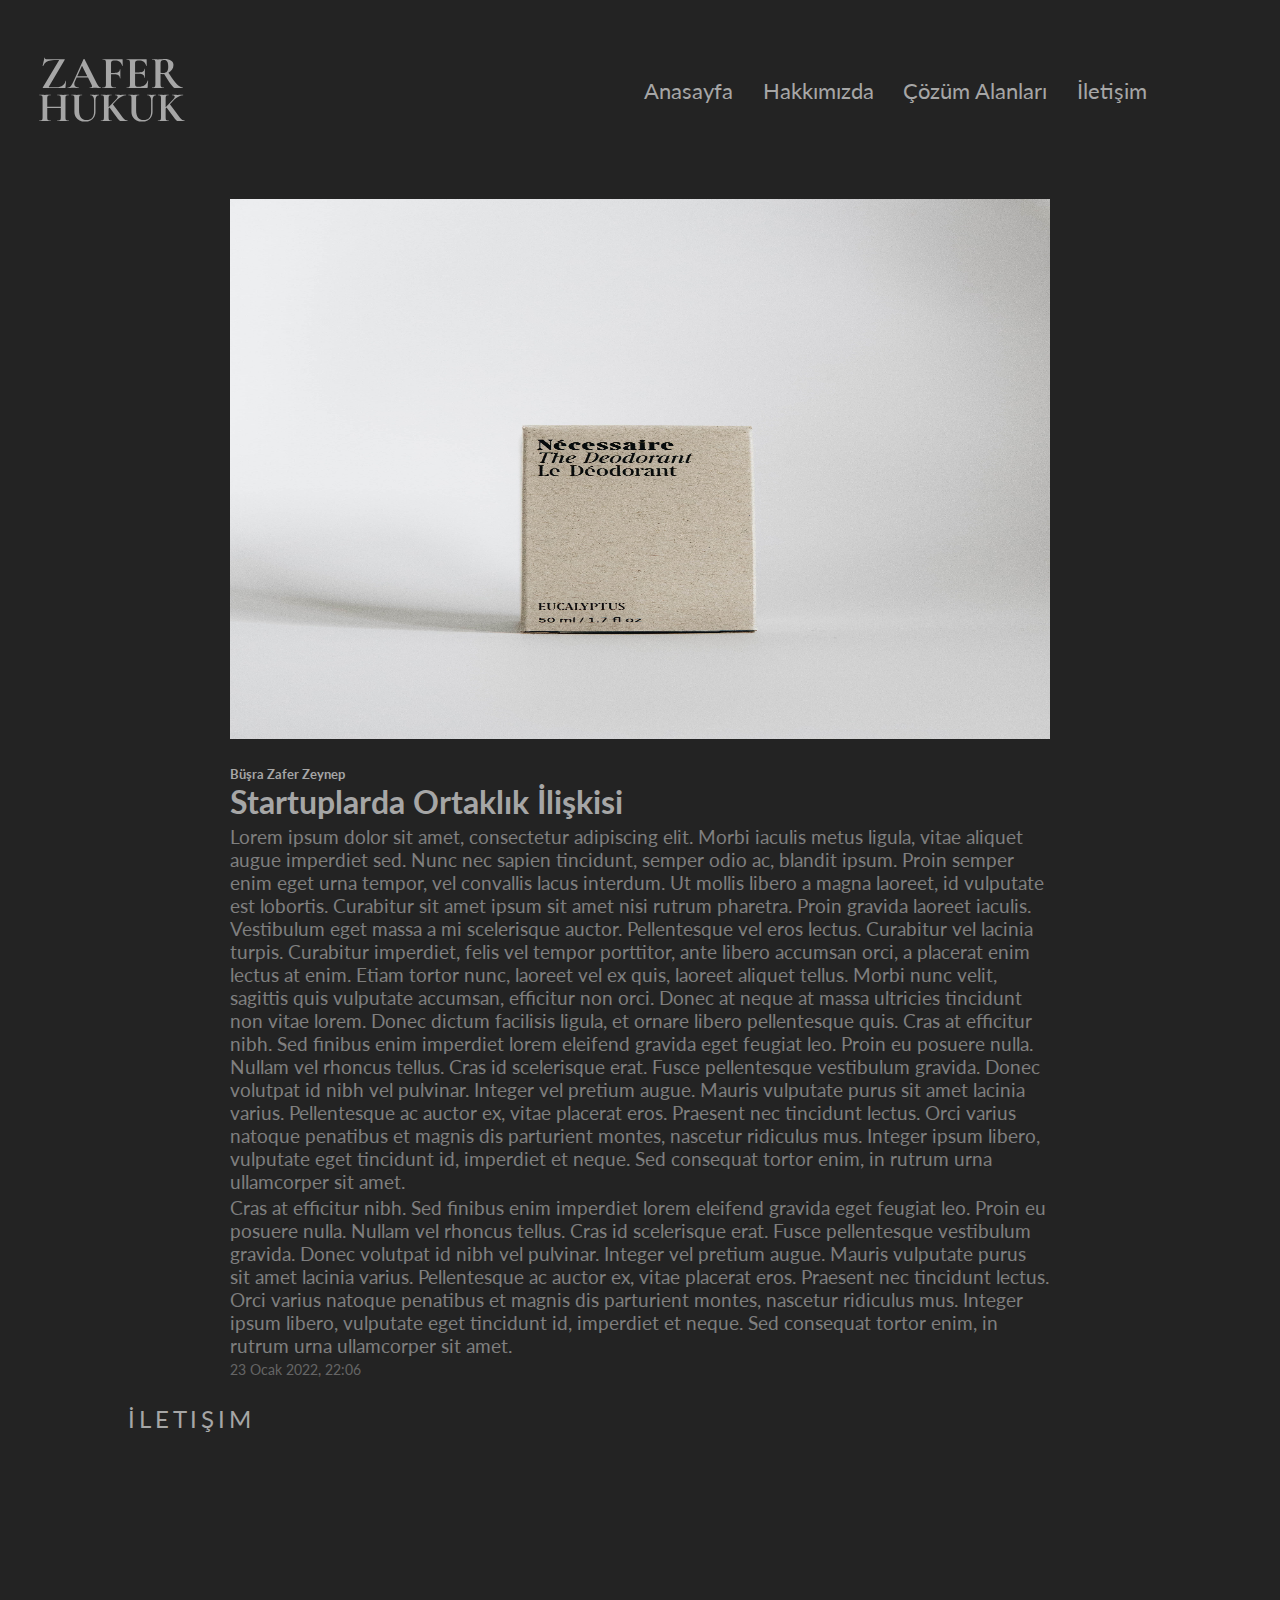
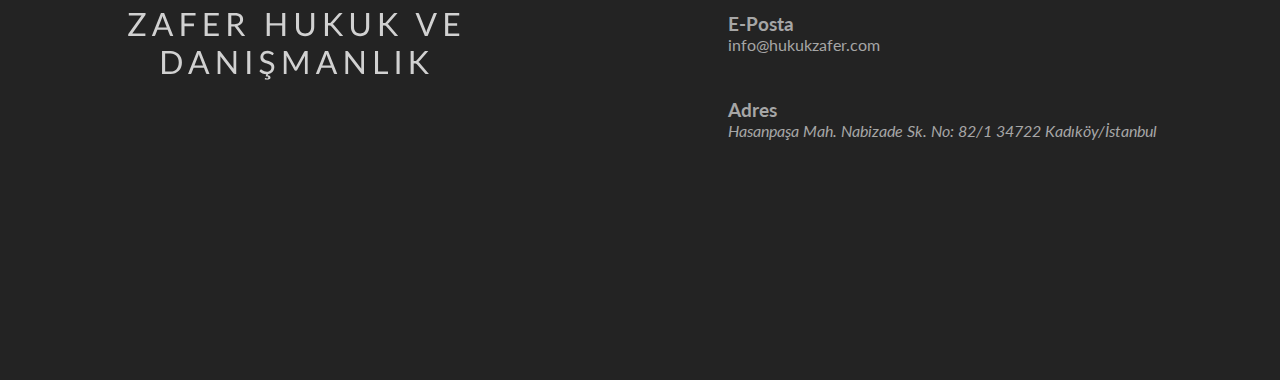
==== blog-articles/article-0.html @ 5a62aa4d "Add article-detail page" ====
<!DOCTYPE html>
<html lang="en">
<head>
    <meta charset="UTF-8">
    <meta http-equiv="X-UA-Compatible" content="IE=edge">
    <meta name="viewport" content="width=device-width, initial-scale=1.0">
    <link rel="preconnect" href="https://fonts.googleapis.com">
<link rel="preconnect" href="https://fonts.gstatic.com" crossorigin>
<link href="https://fonts.googleapis.com/css2?family=Lato:wght@300;400;700;900&display=swap" rel="stylesheet">
    <title>Hukuk Zafer</title>
    <link rel="stylesheet" href="../assets/css/style.css">
</head>
<body>
    <main id="blog-article">
        <header>
            <div class="header-brand">
                <img src="../assets/images/brand-image.svg" alt="">
            </div>
            <div class="header-nav">
                <a href="../index.html">Anasayfa</a>
                <a href="../index.html#aboutus">Hakkımızda</a>
                <a href="../index.html#solutions">Çözüm Alanları</a>
                <a href="../index.html#contact">İletişim</a>
            </div>
        </header>
        <article id="blog">
            <img src="https://keremalan.github.io/hukukzafer/assets/images/blog.jpg" alt="">
            <div class="blog-detail">
                <h5>Büşra Zafer Zeynep</h5>
                <h2>Startuplarda Ortaklık İlişkisi</h2>
                <p>Lorem ipsum dolor sit amet, consectetur adipiscing elit. Morbi iaculis metus ligula, vitae aliquet augue imperdiet sed. Nunc nec sapien tincidunt, semper odio ac, blandit ipsum. Proin semper enim eget urna tempor, vel convallis lacus interdum. Ut mollis libero a magna laoreet, id vulputate est lobortis. Curabitur sit amet ipsum sit amet nisi rutrum pharetra. Proin gravida laoreet iaculis. Vestibulum eget massa a mi scelerisque auctor. Pellentesque vel eros lectus. Curabitur vel lacinia turpis. Curabitur imperdiet, felis vel tempor porttitor, ante libero accumsan orci, a placerat enim lectus at enim. Etiam tortor nunc, laoreet vel ex quis, laoreet aliquet tellus. Morbi nunc velit, sagittis quis vulputate accumsan, efficitur non orci. Donec at neque at massa ultricies tincidunt non vitae lorem. Donec dictum facilisis ligula, et ornare libero pellentesque quis. Cras at efficitur nibh. Sed finibus enim imperdiet lorem eleifend gravida eget feugiat leo. Proin eu posuere nulla. Nullam vel rhoncus tellus. Cras id scelerisque erat. Fusce pellentesque vestibulum gravida. Donec volutpat id nibh vel pulvinar. Integer vel pretium augue. Mauris vulputate purus sit amet lacinia varius. Pellentesque ac auctor ex, vitae placerat eros. Praesent nec tincidunt lectus. Orci varius natoque penatibus et magnis dis parturient montes, nascetur ridiculus mus. Integer ipsum libero, vulputate eget tincidunt id, imperdiet et neque. Sed consequat tortor enim, in rutrum urna ullamcorper sit amet.</p>
                <p>Cras at efficitur nibh. Sed finibus enim imperdiet lorem eleifend gravida eget feugiat leo. Proin eu posuere nulla. Nullam vel rhoncus tellus. Cras id scelerisque erat. Fusce pellentesque vestibulum gravida. Donec volutpat id nibh vel pulvinar. Integer vel pretium augue. Mauris vulputate purus sit amet lacinia varius. Pellentesque ac auctor ex, vitae placerat eros. Praesent nec tincidunt lectus. Orci varius natoque penatibus et magnis dis parturient montes, nascetur ridiculus mus. Integer ipsum libero, vulputate eget tincidunt id, imperdiet et neque. Sed consequat tortor enim, in rutrum urna ullamcorper sit amet.</p>
                <span id="date">23 Ocak 2022, 22:06</span>
            </div>
        </article>
    </main>
    <section id="contact">
        <h2>İletişim</h2>
        <div class="contact-area">
            <div class="left">
                <img src="../assets/images/brand-text.svg" alt="">
            </div>
            <div class="right">
                <div class="right-item">
                    <h3>E-Posta</h3>
                    <a href="mailto:info@hukukzafer.com" id="email">info@hukukzafer.com</a>
                </div>
                <div class="right-item">
                    <h3>Adres</h3>
                    <address>Hasanpaşa Mah. Nabizade Sk. No: 82/1 34722 Kadıköy/İstanbul</address>
                </div>
            </div>
        </div>
    </section>
</body>
</html>
---- assets/css/style.css ----
:root {
    --primaryColor: #A6A6A6;
}

* {
    margin: 0;
    padding: 0;
    font-family: 'Lato', sans-serif;
    color: var(--primaryColor);
}
body {
    width: 100%;
    background-color: #232323;
}
header {
    padding: 5vh 3vw 3vh 3vw;
    display: flex;
    flex-direction: row;
    justify-content: space-between;
    align-items: center;
}

.header-nav {
    padding-right: 6.39vw;
}

header > .header-brand > img {
    width: 100%;
}

header > .header-nav > a {
    color: var(--primaryColor);
    text-decoration: none;
    font-size: 1.4rem;
    margin: 0 1vw 0 1vw;
}

main:not(#blog, #blog-article){
    display: flex;
    flex-direction: column;
    background-image: url("../images/bg.png");
    background-size: auto;
    justify-content: space-between;
    height: 100vh;
}

main#blog-article {
    height: 140vh;
}

main#blog {
    display: flex;
    flex-direction: column;
    background-size: auto;
    height: 100vh;
    justify-content: space-between;
}

main > .content {
    display: flex;
    flex-direction: column;
    text-align: right;
    padding-bottom: 20vh;
    padding-right: 10vw;
}

main > .content > .content-top > h1 {
    color: var(--primaryColor);
    font-size: 4rem;
    font-weight: 500;
    padding-bottom: 3vh;
}

main > .content > .content-bottom {
    padding-top: 3vh;
    display: flex;
    flex-direction: row;
    justify-content: right;
}

#spanblog {
    margin-right: 1vw;
}

#margin-left {
    margin-left: 2vw;
}

.cb-item > a {
    text-decoration: none;
    color: var(--primaryColor);
    font-size: 1.5rem;
    margin-right: 1.4vw;
}

.cb-item > a#child {
    margin-left: 11vw;
}

main > .content > .content-bottom > a:nth-child(2) {
    text-decoration: none;
    color: var(--primaryColor);
    font-size: 1.5rem;
    margin-left: 4vw;
}

.cb-item {
    display: flex;
    justify-content: end;
}

section:not(#blog) {
    height: 80vh;
}

#aboutus {
    background-image: url("../images/aboutus-bg.png");

}

#aboutus > h2 {
    padding-left: 10vw;
    padding-top: 16vh;
    text-transform: uppercase;
    letter-spacing: 0.16em;
    font-weight: normal;
}

.aboutus-content {
    padding-top: 6vh;
    padding-left: 10vw;
}

.aboutus-item > h3 {
    font-size: 1.8rem;
    margin-bottom: 3vh;
}

.aboutus-item > p {
    font-size: 1rem;
}

#aui0, #aui1 {
    margin-bottom: 4vh;
}

#solutions > h2 {
    padding-left: 10vw;
    padding-top: 8vh;
    text-transform: uppercase;
    letter-spacing: 0.16em;
    font-weight: normal;
}

.solution-area{
    padding-top: 6vh;
    padding-left: 10vw;
    padding-right: 10vw;
    display: flex;
    flex-wrap: wrap;
    flex-direction: row;
    justify-content: space-between;
}

.solution-card {
    display: flex;
    flex-direction: column;
    justify-content: end;
    text-align: center;
    height: 38vh;
    width: 13vw;
    font-size: 1rem;
}

#sc0 {
    background-image: url(../images/bisilim-bg.png);
}

#sc1 {
    background-image: url(../images/sozlesme-bg.png);
}

#sc2 {
    background-image: url(../images/lojistik-bg.png);
}

#sc3 {
    background-image: url(../images/sigorta-bg.png);
}

#sc4 {
    background-image: url(../images/sirket-bg.png);
}

#blog {
    height: 80vh;
}

.blog-headline {
    padding-left: 10vw;
    padding-bottom: 4vh;
    display: flex;
    flex-direction: row;
    align-items: end;
}

#bg-margin-top {
    padding-top: 8vh;
}

.blog-headline > a {
    text-decoration: none;
    margin-left: 1vw;
    font-size: 0.8rem;
    padding-bottom: 0.2vh;
}

.blog-headline > a:hover {
    padding-bottom: 4px;
    border-bottom: 1px solid #a6a6a6;
}

.blog-headline > h2 {
    text-transform: uppercase;
    letter-spacing: 0.16em;
    font-weight: normal;
}

.blog-area {
    display: flex;
    justify-content: space-between;
    flex-direction: row;
    padding-left: 10vw;
    padding-right: 10vw;
    flex-wrap: wrap;
}

.blog-card > a {
    text-decoration: none;
}

.blog-card {
    display: flex;
    flex-direction: column;
    justify-content: space-between;
    height: 40vh;
    width: 20vw;
}

.blog-card > a > img {
    height: 36vh;
    width: 19vw;
    margin-bottom: 1vh;
}

.blog-bottom > h6 {
    opacity: 0.7;
    margin-top: 0.4vh;
    padding-bottom: 0.1vh;
    font-size: 0.7rem;
}

.blog-bottom > h3 {
    margin-bottom: 0.3vh;
}

.blog-bottom > p {
    padding-top: 0.4vh;
    opacity: 0.9;
    font-size: 0.9rem;
}

#blog-date {
    display: inline-block;
    font-size: 0.8rem;
    opacity: 0.7;
    margin-top: 0.6vh;
}

#me {
    background-image: url(../images/me-bg.png);
    background-repeat: no-repeat;
    background-size:cover;
    background-position: center;
}

.me {
    max-width: 400px;
    padding-left: 10vw;
    padding-top: 10vh;
    text-align: center;
}

#me > .me > h2 {
    padding-bottom: 3vh;
    padding-top: 12vh;
}

#me > p {
    max-width: 400px;
    font-size: 1.2rem;
}

#contact > h2 {
    padding-left: 10vw;
    padding-top: 16vh;
    text-transform: uppercase;
    letter-spacing: 0.16em;
    font-weight: normal;
}

.contact-area {
    padding-left: 10vw;
    padding-top: 20vh;
    display: flex;
    flex-direction: row;
    flex-wrap: wrap;
    max-width: 100%;
}

.left {
    flex: 1;
    max-width: 600px;
}

.right-item > 

.right {
    flex: 1;
}

.right-item > a {
    text-decoration: none;
}

#email {
    display: inline-block;
    margin-bottom: 5vh;
}

article#blog {
    display: flex;
    flex-direction: column;
    align-items: center;
}

article#blog > img {
    padding-top: 4vh;
    width: 64vw;
    height: 60vh;
}

.blog-detail {
    width: 64vw;
}

.blog-detail > h5 {
    padding-top: 3vh;
}

.blog-detail > h2 {
    font-size: 2rem;
}
.blog-detail > p {
    margin-top: 0.4vh;
    font-size: 1.2rem;
    opacity: 0.7;
}

.blog-detail > span {
    display: inline-block;
    font-size: 0.9rem;
    margin-top: 0.4vh;
    opacity: 0.5;
}

@media only screen and (max-width: 414px) {
    .header-nav {
        display: none;
    }

    img[src="assets/images/line.svg"] {
        display: none;
    }

    .content-bottom {
        margin-top: 8vh;
    }

    .cb-item > a {
        font-size: 1.4rem;
    }

    a#child {
        margin-left: 0vw!important;
    }

    img[src="assets/images/arrow.svg"] {
        display: none;
    }

    .content-top > h1 {
        font-size: 3rem!important;
    }
}
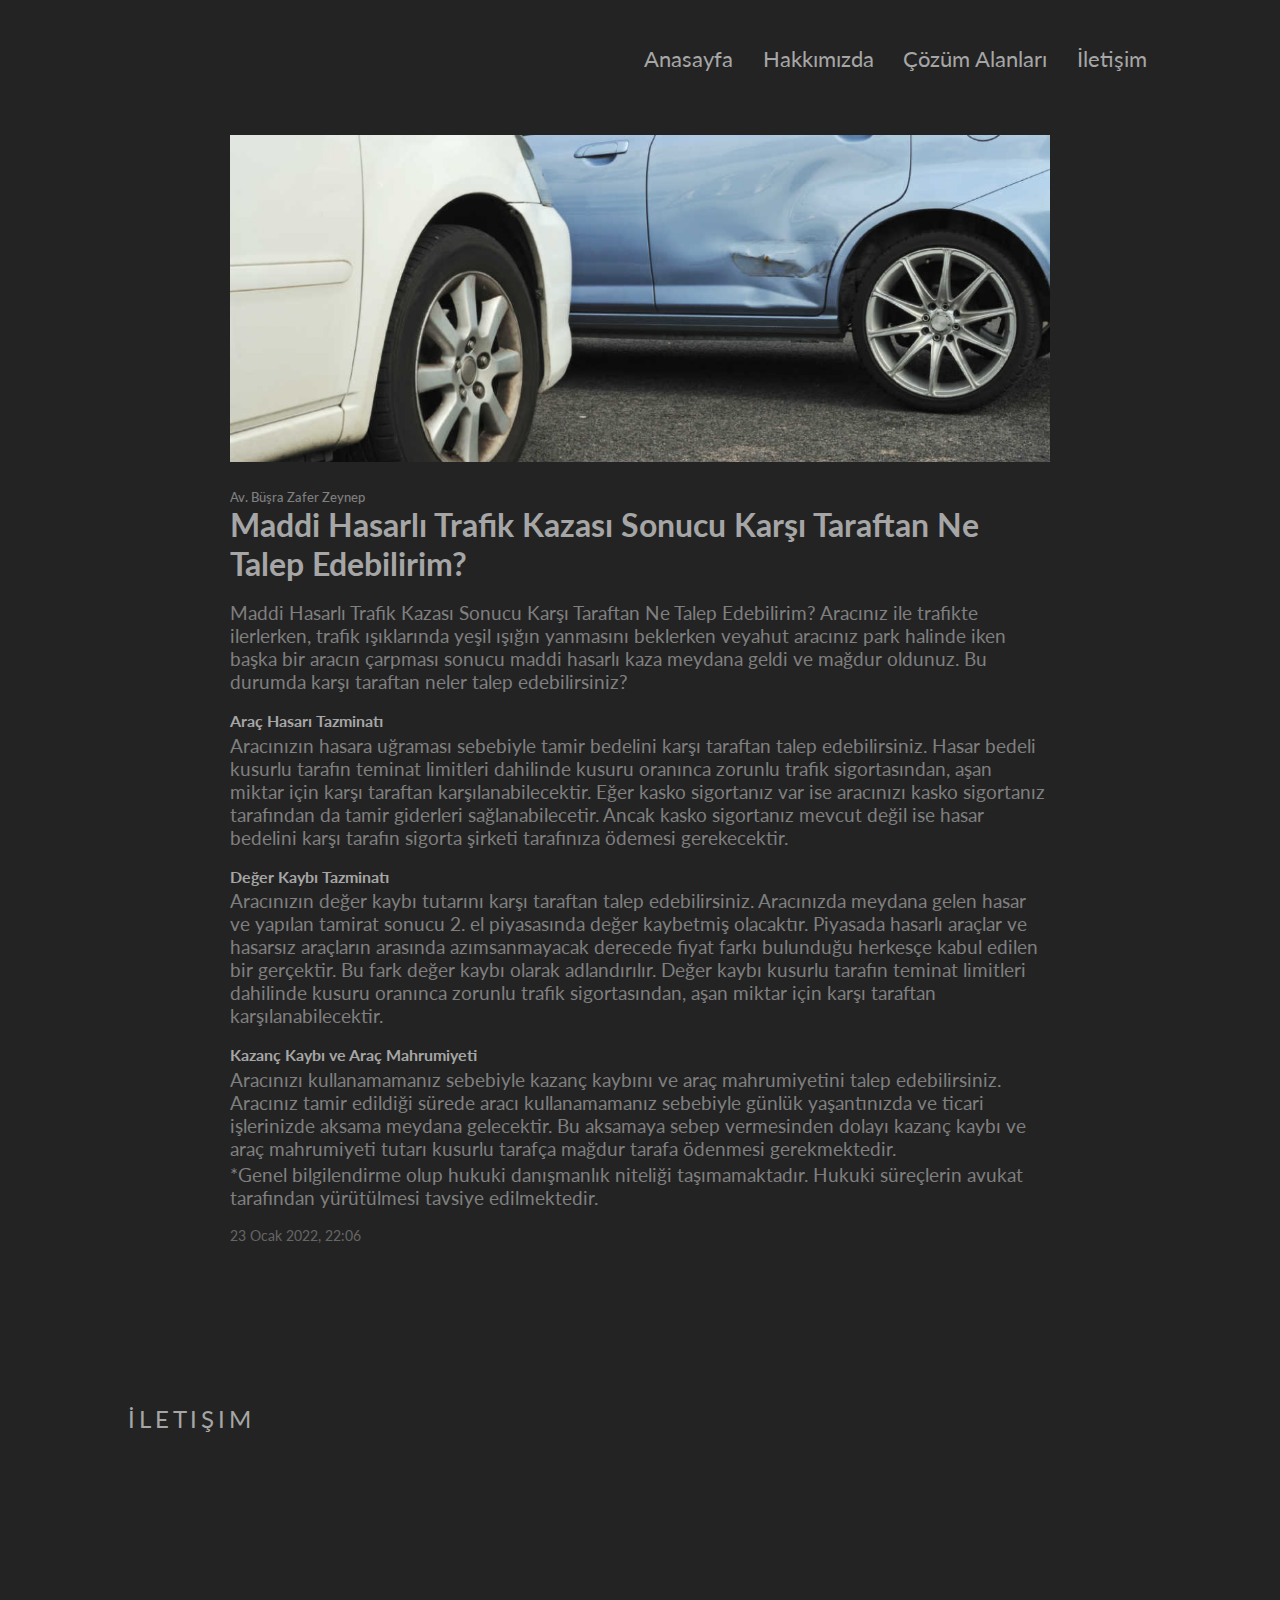
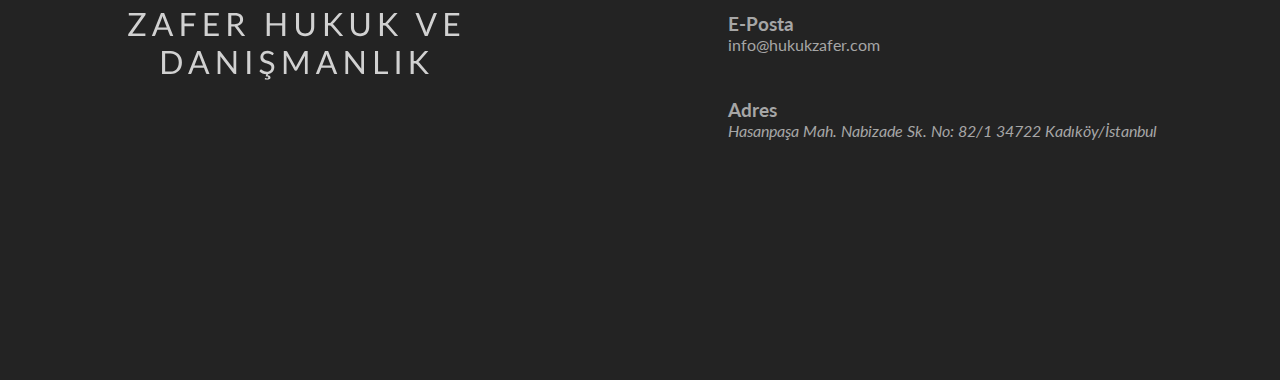
==== commit e8909eb3: "Add articles" ====
--- a/blog-articles/article-0.html
+++ b/blog-articles/article-0.html
@@ -14,7 +14,7 @@
     <main id="blog-article">
         <header>
             <div class="header-brand">
-                <img src="../assets/images/brand-image.svg" alt="">
+                <a href="https://hukukzafer.com"><img src="assets/images/brand-image.svg" alt=""></a>
             </div>
             <div class="header-nav">
                 <a href="../index.html">Anasayfa</a>
@@ -24,12 +24,18 @@
             </div>
         </header>
         <article id="blog">
-            <img src="https://keremalan.github.io/hukukzafer/assets/images/blog.jpg" alt="">
+            <img src="../assets/images/article-0-img.png" alt="">
             <div class="blog-detail">
-                <h5>Büşra Zafer Zeynep</h5>
-                <h2>Startuplarda Ortaklık İlişkisi</h2>
-                <p>Lorem ipsum dolor sit amet, consectetur adipiscing elit. Morbi iaculis metus ligula, vitae aliquet augue imperdiet sed. Nunc nec sapien tincidunt, semper odio ac, blandit ipsum. Proin semper enim eget urna tempor, vel convallis lacus interdum. Ut mollis libero a magna laoreet, id vulputate est lobortis. Curabitur sit amet ipsum sit amet nisi rutrum pharetra. Proin gravida laoreet iaculis. Vestibulum eget massa a mi scelerisque auctor. Pellentesque vel eros lectus. Curabitur vel lacinia turpis. Curabitur imperdiet, felis vel tempor porttitor, ante libero accumsan orci, a placerat enim lectus at enim. Etiam tortor nunc, laoreet vel ex quis, laoreet aliquet tellus. Morbi nunc velit, sagittis quis vulputate accumsan, efficitur non orci. Donec at neque at massa ultricies tincidunt non vitae lorem. Donec dictum facilisis ligula, et ornare libero pellentesque quis. Cras at efficitur nibh. Sed finibus enim imperdiet lorem eleifend gravida eget feugiat leo. Proin eu posuere nulla. Nullam vel rhoncus tellus. Cras id scelerisque erat. Fusce pellentesque vestibulum gravida. Donec volutpat id nibh vel pulvinar. Integer vel pretium augue. Mauris vulputate purus sit amet lacinia varius. Pellentesque ac auctor ex, vitae placerat eros. Praesent nec tincidunt lectus. Orci varius natoque penatibus et magnis dis parturient montes, nascetur ridiculus mus. Integer ipsum libero, vulputate eget tincidunt id, imperdiet et neque. Sed consequat tortor enim, in rutrum urna ullamcorper sit amet.</p>
-                <p>Cras at efficitur nibh. Sed finibus enim imperdiet lorem eleifend gravida eget feugiat leo. Proin eu posuere nulla. Nullam vel rhoncus tellus. Cras id scelerisque erat. Fusce pellentesque vestibulum gravida. Donec volutpat id nibh vel pulvinar. Integer vel pretium augue. Mauris vulputate purus sit amet lacinia varius. Pellentesque ac auctor ex, vitae placerat eros. Praesent nec tincidunt lectus. Orci varius natoque penatibus et magnis dis parturient montes, nascetur ridiculus mus. Integer ipsum libero, vulputate eget tincidunt id, imperdiet et neque. Sed consequat tortor enim, in rutrum urna ullamcorper sit amet.</p>
+                <h5 class="header-author">Av. Büşra Zafer Zeynep</h5>
+                <h2 class="header-margin-bottom">Maddi Hasarlı Trafik Kazası Sonucu Karşı Taraftan Ne Talep Edebilirim?</h2>
+                <p>Maddi Hasarlı Trafik Kazası Sonucu Karşı Taraftan Ne Talep Edebilirim? Aracınız ile trafikte ilerlerken, trafik ışıklarında yeşil ışığın yanmasını beklerken veyahut aracınız park halinde iken başka bir aracın çarpması sonucu maddi hasarlı kaza meydana geldi ve mağdur oldunuz. Bu durumda karşı taraftan neler talep edebilirsiniz?</p>
+                <strong class="subheadline-margin-bottom">Araç Hasarı Tazminatı</strong>
+                <p>Aracınızın hasara uğraması sebebiyle tamir bedelini karşı taraftan talep edebilirsiniz. Hasar bedeli kusurlu tarafın teminat limitleri dahilinde kusuru oranınca zorunlu trafik sigortasından, aşan miktar için karşı taraftan karşılanabilecektir. Eğer kasko sigortanız var ise aracınızı kasko sigortanız tarafından da tamir giderleri sağlanabilecetir. Ancak kasko sigortanız mevcut değil ise hasar bedelini karşı tarafın sigorta şirketi tarafınıza ödemesi gerekecektir.</p>
+                <strong class="subheadline-margin-bottom">Değer Kaybı Tazminatı</strong>
+                <p>Aracınızın değer kaybı tutarını karşı taraftan talep edebilirsiniz. Aracınızda meydana gelen hasar ve yapılan tamirat sonucu 2. el piyasasında değer kaybetmiş olacaktır. Piyasada hasarlı araçlar ve hasarsız araçların arasında azımsanmayacak derecede fiyat farkı bulunduğu herkesçe kabul edilen bir gerçektir. Bu fark değer kaybı olarak adlandırılır. Değer kaybı kusurlu tarafın teminat limitleri dahilinde  kusuru oranınca zorunlu trafik sigortasından, aşan miktar için karşı taraftan karşılanabilecektir.</p>
+                <strong class="subheadline-margin-bottom">Kazanç Kaybı ve Araç Mahrumiyeti</strong>
+                <p>Aracınızı kullanamamanız sebebiyle kazanç kaybını ve araç mahrumiyetini talep edebilirsiniz. Aracınız tamir edildiği sürede aracı kullanamamanız sebebiyle günlük yaşantınızda ve ticari işlerinizde aksama meydana gelecektir. Bu aksamaya sebep vermesinden dolayı kazanç kaybı ve araç mahrumiyeti tutarı kusurlu tarafça mağdur tarafa ödenmesi gerekmektedir.</p>
+                <p>*Genel bilgilendirme olup hukuki danışmanlık niteliği taşımamaktadır. Hukuki süreçlerin avukat tarafından yürütülmesi tavsiye edilmektedir.</p>
                 <span id="date">23 Ocak 2022, 22:06</span>
             </div>
         </article>
--- a/assets/css/style.css
+++ b/assets/css/style.css
@@ -248,7 +248,7 @@
 }
 
 .blog-card > a > img {
-    height: 36vh;
+    height: 14vh;
     width: 19vw;
     margin-bottom: 1vh;
 }
@@ -277,6 +277,10 @@
     margin-top: 0.6vh;
 }
 
+#date {
+    margin-top: 2vh;
+}
+
 #me {
     background-image: url(../images/me-bg.png);
     background-repeat: no-repeat;
@@ -301,6 +305,10 @@
     font-size: 1.2rem;
 }
 
+#contact {
+    height: 100vh;
+}
+
 #contact > h2 {
     padding-left: 10vw;
     padding-top: 16vh;
@@ -374,6 +382,24 @@
     opacity: 0.5;
 }
 
+.header-author {
+    font-weight: 500;
+    opacity: 0.7;
+}
+
+.header-margin-bottom {
+    margin-bottom: 2vh;
+}
+
+.subheadline-margin-bottom {
+    display: inline-block;
+    margin: 2vh 0 0 0;
+}
+
+.p {
+    margin: 2vh 0;
+}
+
 @media only screen and (max-width: 414px) {
     .header-nav {
         display: none;
